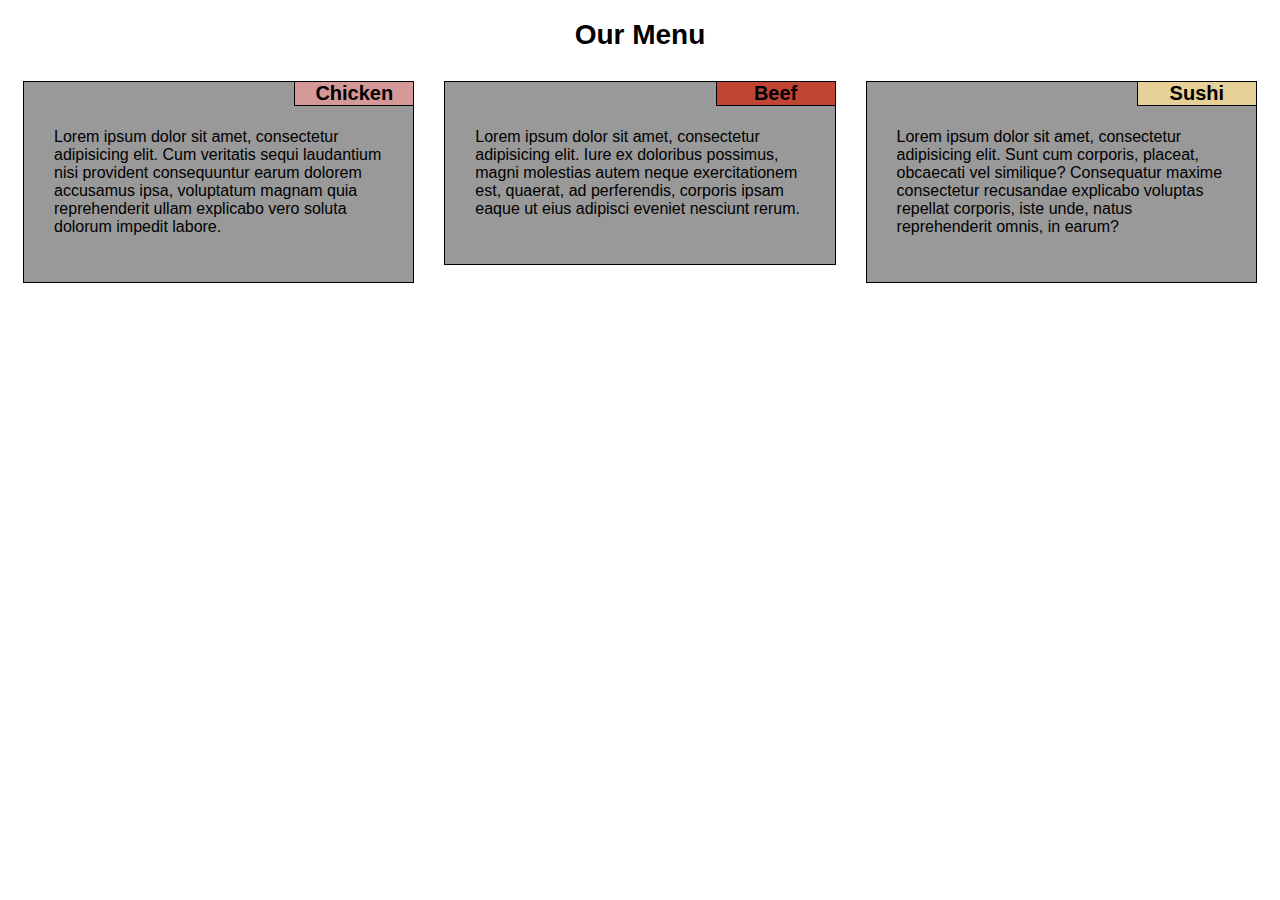
==== module2-sol/index.html @ 03c3255c "add solution" ====
<!DOCTYPE html>
<html>
<head>
<meta charset="utf-8">
<meta name="viewport" content="width=device-width, initial-scale=1">
<title>Module 2 Solution</title>
<link rel="stylesheet" type="text/css" href="css/style.css">
</head>
<body>
<h1>Our Menu</h1>

<div class="row">
  <section id="chicken" class="col-lg-4 col-md-6">
    <div class="box">
      <h2 class="chicken">Chicken</h2>
      <p>Lorem ipsum dolor sit amet, consectetur adipisicing elit. Cum veritatis sequi laudantium nisi provident consequuntur earum dolorem accusamus ipsa, voluptatum magnam quia reprehenderit ullam explicabo vero soluta dolorum impedit labore.</p>
    </div>
  </section>
  <section id="beef" class="col-lg-4 col-md-6">
    <div class="box">
      <h2 class="beef">Beef</h2>
      <p>Lorem ipsum dolor sit amet, consectetur adipisicing elit. Iure ex doloribus possimus, magni molestias autem neque exercitationem est, quaerat, ad perferendis, corporis ipsam eaque ut eius adipisci eveniet nesciunt rerum.</p>
    </div>
  </section>
  <section id="sushi" class="col-lg-4 col-md-12">
    <div class="box"> 
      <h2 class="sushi">Sushi</h2>
      <p>Lorem ipsum dolor sit amet, consectetur adipisicing elit. Sunt cum corporis, placeat, obcaecati vel similique? Consequatur maxime consectetur recusandae explicabo voluptas repellat corporis, iste unde, natus reprehenderit omnis, in earum?</p>
    </div>
  </section>

</div>

</body>
</html>
---- module2-sol/css/style.css ----
/********** Base styles **********/
* {
  box-sizing: border-box;  
}
body {
  font-family: Helvetica, times, serif;
}
h1 {
  margin-bottom: 15px;
  font-size: 1.75em;
  text-align: center;
}
h2 {
  margin-top: 0;
  margin-bottom: 30px;
  font-size: 1.25em; 
  background-color: #d59898;
  width: 120px;
  border: 1px solid black;
  text-align: center;
  position: absolute;
  right: -1px;
  top: -1px;
}

p {    
  padding: 15px;  
}
section {
  padding: 15px;  
}
.box{
  border: 1px solid black;
  background-color: #999999;
  padding: 15px;
  position: relative;
  /*height: 100%;*/
}
.chicken {
  background-color: #d59898}
.sushi{
  background-color: #e5d198}
.beef{
  background-color: #c14534}

/* Simple Responsive Framework. */
.row {
  width: 100%; 
  height: 100%;
}

/********** Large devices only **********/
@media (min-width: 992px) {
  .col-lg-1, .col-lg-2, .col-lg-3, .col-lg-4, .col-lg-5, .col-lg-6, .col-lg-7, .col-lg-8, .col-lg-9, .col-lg-10, .col-lg-11, .col-lg-12 {
    float: left;    

  }
  .col-lg-1 {
    width: 8.33%;
  }
  .col-lg-2 {
    width: 16.66%;
  }
  .col-lg-3 {
    width: 25%;
  }
  .col-lg-4 {
    width: 33.33%;
  }
  .col-lg-5 {
    width: 41.66%;
  }
  .col-lg-6 {
    width: 50%;
  }
  .col-lg-7 {
    width: 58.33%;
  }
  .col-lg-8 {
    width: 66.66%;
  }
  .col-lg-9 {
    width: 74.99%;
  }
  .col-lg-10 {
    width: 83.33%;
  }
  .col-lg-11 {
    width: 91.66%;
  }
  .col-lg-12 {
    width: 100%;
  }
}

/********** Medium devices only **********/
@media (min-width: 768px) and (max-width: 991px) {
  .col-md-1, .col-md-2, .col-md-3, .col-md-4, .col-md-5, .col-md-6, .col-md-7, .col-md-8, .col-md-9, .col-md-10, .col-md-11, .col-md-12 {
    float: left;    
  }
  .col-md-1 {
    width: 8.33%;
  }
  .col-md-2 {
    width: 16.66%;
  }
  .col-md-3 {
    width: 25%;
  }
  .col-md-4 {
    width: 33.33%;
  }
  .col-md-5 {
    width: 41.66%;
  }
  .col-md-6 {
    width: 50%;
  }
  .col-md-7 {
    width: 58.33%;
  }
  .col-md-8 {
    width: 66.66%;
  }
  .col-md-9 {
    width: 74.99%;
  }
  .col-md-10 {
    width: 83.33%;
  }
  .col-md-11 {
    width: 91.66%;
  }
  .col-md-12 {
    width: 100%;
  }
}
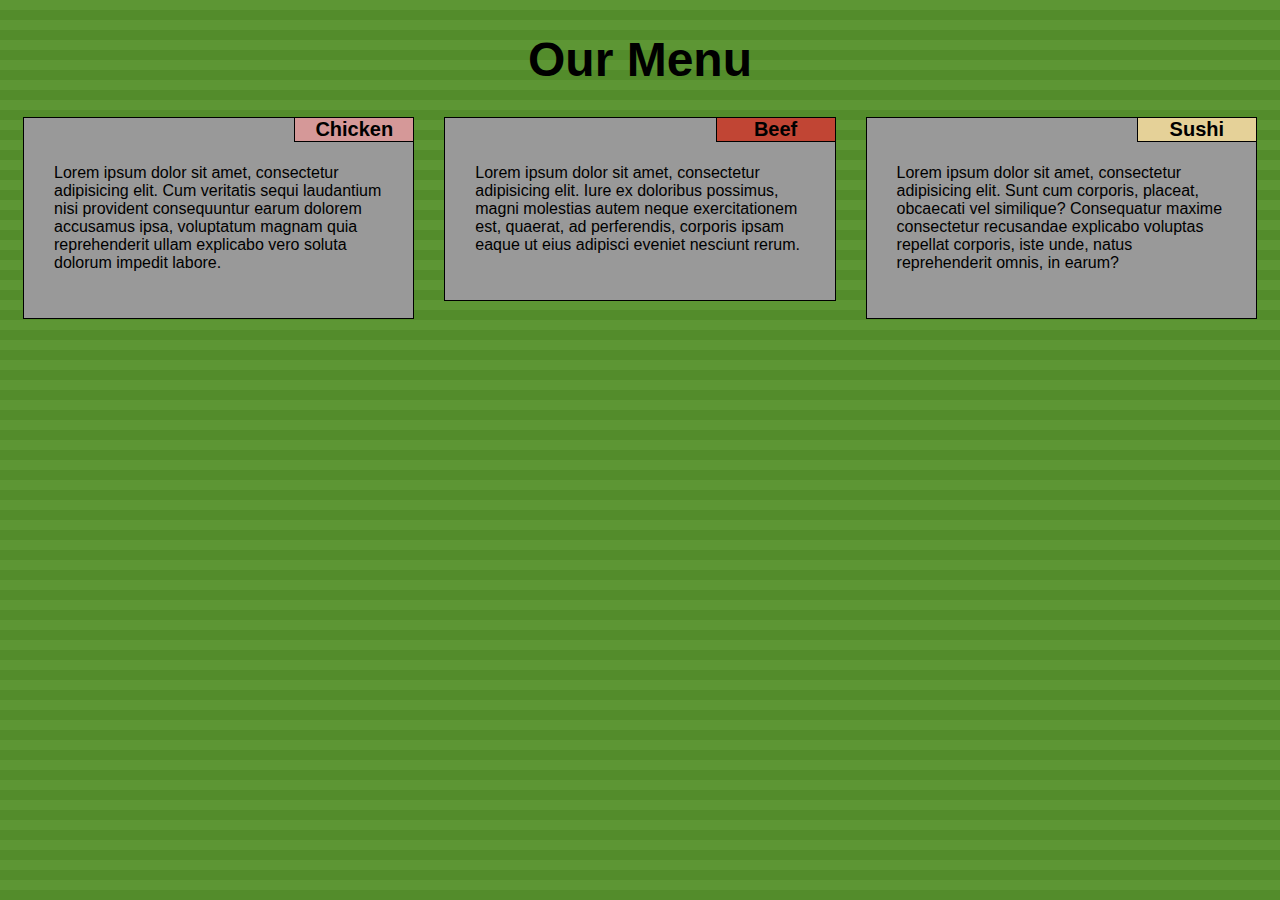
==== commit d670fff7: "added comments minor tweaks" ====
--- a/module2-sol/index.html
+++ b/module2-sol/index.html
@@ -7,29 +7,32 @@
 <link rel="stylesheet" type="text/css" href="css/style.css">
 </head>
 <body>
-<h1>Our Menu</h1>
 
-<div class="row">
-  <section id="chicken" class="col-lg-4 col-md-6">
-    <div class="box">
-      <h2 class="chicken">Chicken</h2>
-      <p>Lorem ipsum dolor sit amet, consectetur adipisicing elit. Cum veritatis sequi laudantium nisi provident consequuntur earum dolorem accusamus ipsa, voluptatum magnam quia reprehenderit ullam explicabo vero soluta dolorum impedit labore.</p>
-    </div>
-  </section>
-  <section id="beef" class="col-lg-4 col-md-6">
-    <div class="box">
-      <h2 class="beef">Beef</h2>
-      <p>Lorem ipsum dolor sit amet, consectetur adipisicing elit. Iure ex doloribus possimus, magni molestias autem neque exercitationem est, quaerat, ad perferendis, corporis ipsam eaque ut eius adipisci eveniet nesciunt rerum.</p>
-    </div>
-  </section>
-  <section id="sushi" class="col-lg-4 col-md-12">
-    <div class="box"> 
-      <h2 class="sushi">Sushi</h2>
-      <p>Lorem ipsum dolor sit amet, consectetur adipisicing elit. Sunt cum corporis, placeat, obcaecati vel similique? Consequatur maxime consectetur recusandae explicabo voluptas repellat corporis, iste unde, natus reprehenderit omnis, in earum?</p>
-    </div>
-  </section>
+<div class="content">
+  <h1>Our Menu</h1>
+  <div class="row">
+    <section id="chicken" class="col-lg-4 col-md-6">
+      <div class="box">
+        <h2 class="chicken">Chicken</h2>
+        <p>Lorem ipsum dolor sit amet, consectetur adipisicing elit. Cum veritatis sequi laudantium nisi provident consequuntur earum dolorem accusamus ipsa, voluptatum magnam quia reprehenderit ullam explicabo vero soluta dolorum impedit labore.</p>
+      </div>
+    </section>
+    <section id="beef" class="col-lg-4 col-md-6">
+      <div class="box">
+        <h2 class="beef">Beef</h2>
+        <p>Lorem ipsum dolor sit amet, consectetur adipisicing elit. Iure ex doloribus possimus, magni molestias autem neque exercitationem est, quaerat, ad perferendis, corporis ipsam eaque ut eius adipisci eveniet nesciunt rerum.</p>
+      </div>
+    </section>
+    <section id="sushi" class="col-lg-4 col-md-12">
+      <div class="box"> 
+        <h2 class="sushi">Sushi</h2>
+        <p>Lorem ipsum dolor sit amet, consectetur adipisicing elit. Sunt cum corporis, placeat, obcaecati vel similique? Consequatur maxime consectetur recusandae explicabo voluptas repellat corporis, iste unde, natus reprehenderit omnis, in earum?</p>
+      </div>
+    </section>
+  </div>
+  
+</div>
 
-</div>
 
 </body>
 </html>
--- a/module2-sol/css/style.css
+++ b/module2-sol/css/style.css
@@ -1,13 +1,31 @@
+/*
+ * Module 2 solution
+ * Assignment: https://docs.google.com/document/d/1M1Kl1rDfrbn8KLyAH3w-eM-_29r4mEtD5cabkd9hjgQ/edit#
+ * Alan Marchiori 9/8/2016
+ * Modified from:
+ *  https://github.com/jhu-ep-coursera/fullstack-course4/blob/master/examples/Lecture24/responsive-after.html
+ */
+
 /********** Base styles **********/
 * {
   box-sizing: border-box;  
 }
 body {
   font-family: Helvetica, times, serif;
+  background: linear-gradient(
+    to bottom,
+    #5d9634,
+    #5d9634 50%,
+    #538c2b 50%,
+    #538c2b
+  );
+  background-size: 100% 20px;
+  /*position: relative;*/
+  height: 100%;
 }
 h1 {
   margin-bottom: 15px;
-  font-size: 1.75em;
+  font-size: 3em;
   text-align: center;
 }
 h2 {
@@ -34,7 +52,14 @@
   background-color: #999999;
   padding: 15px;
   position: relative;
-  /*height: 100%;*/
+
+}
+.box:hover{
+  border: 1px solid black;
+  background-color: #888888;
+  padding: 15px;
+  position: relative;
+
 }
 .chicken {
   background-color: #d59898}
@@ -43,12 +68,22 @@
 .beef{
   background-color: #c14534}
 
+.small{
+  font-size: 0.66em;
+}
 /* Simple Responsive Framework. */
 .row {
-  width: 100%; 
-  height: 100%;
+  width: 100%;   
+  padding-bottom: 15px;  
+  clear: both;
+  display:block;
 }
 
+.content{
+  /*position:relative;*/
+  width:100%;
+  padding-bottom: 30px;
+}
 /********** Large devices only **********/
 @media (min-width: 992px) {
   .col-lg-1, .col-lg-2, .col-lg-3, .col-lg-4, .col-lg-5, .col-lg-6, .col-lg-7, .col-lg-8, .col-lg-9, .col-lg-10, .col-lg-11, .col-lg-12 {
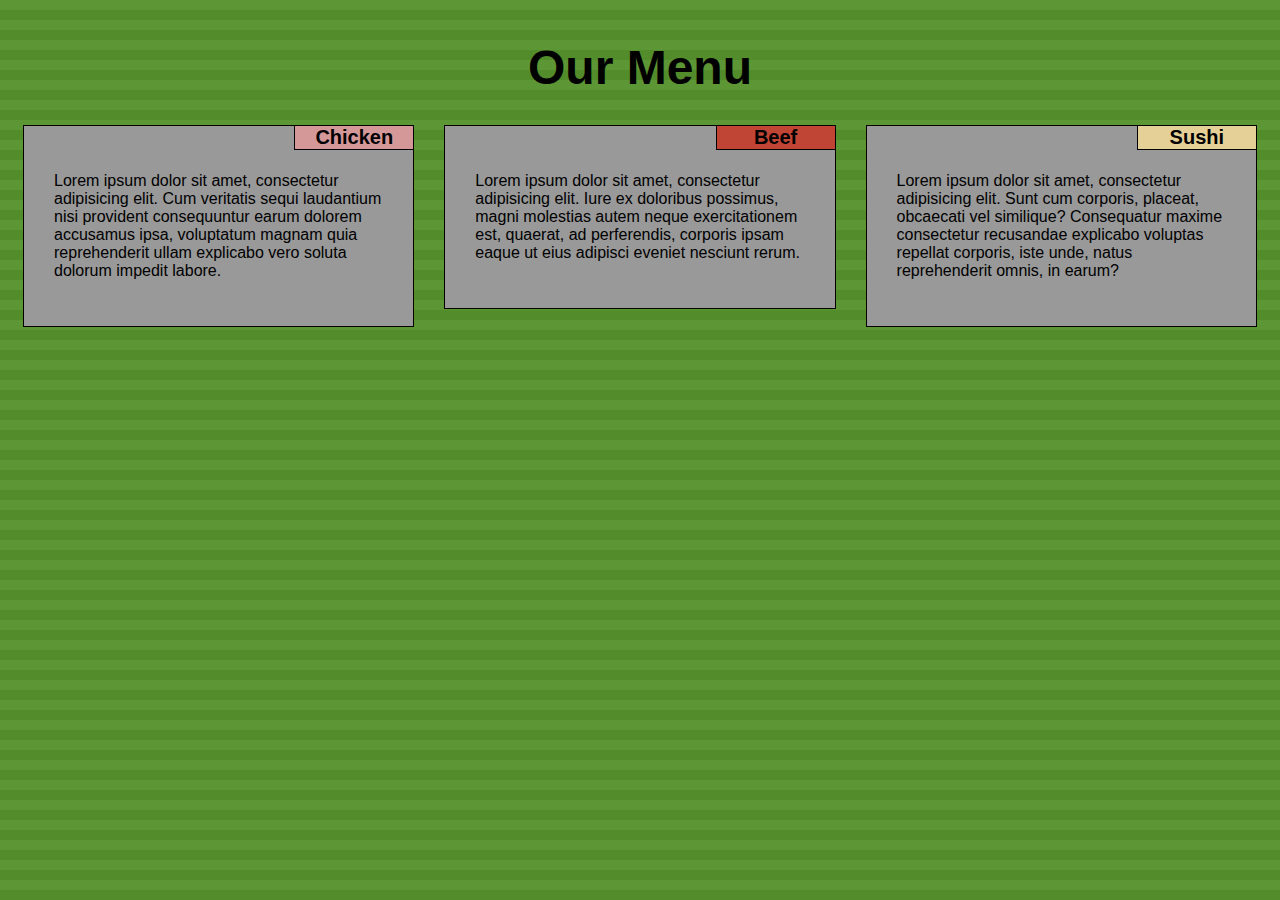
==== commit de255c84: "added start of footer code in comment" ====
--- a/module2-sol/index.html
+++ b/module2-sol/index.html
@@ -30,8 +30,17 @@
       </div>
     </section>
   </div>
-  
+  <!-- this doesn't work properly
+   <div class="footer">  
+    <div class="col-lg-2 col-md-3">
+      <a class="small" href="https://docs.google.com/document/d/1M1Kl1rDfrbn8KLyAH3w-eM-_29r4mEtD5cabkd9hjgQ/edit#">Link to assignment</a>
+    </div>
+    <div class="col-lg-8 col-md-6"></div>
+    <div class="col-lg-2 col-md-3 small">Alan Marchiori 2016</div>
+  </div> 
+  -->
 </div>
+
 
 
 </body>
--- a/module2-sol/css/style.css
+++ b/module2-sol/css/style.css
@@ -78,11 +78,21 @@
   clear: both;
   display:block;
 }
-
+.footer {
+  position:absolute;
+  bottom: 0;
+  left: 0;
+  width: 100%;  
+  height: 32px;
+  clear: both;
+  
+}
 .content{
   /*position:relative;*/
   width:100%;
+  height: 100%;  
   padding-bottom: 30px;
+  overflow: auto;
 }
 /********** Large devices only **********/
 @media (min-width: 992px) {
